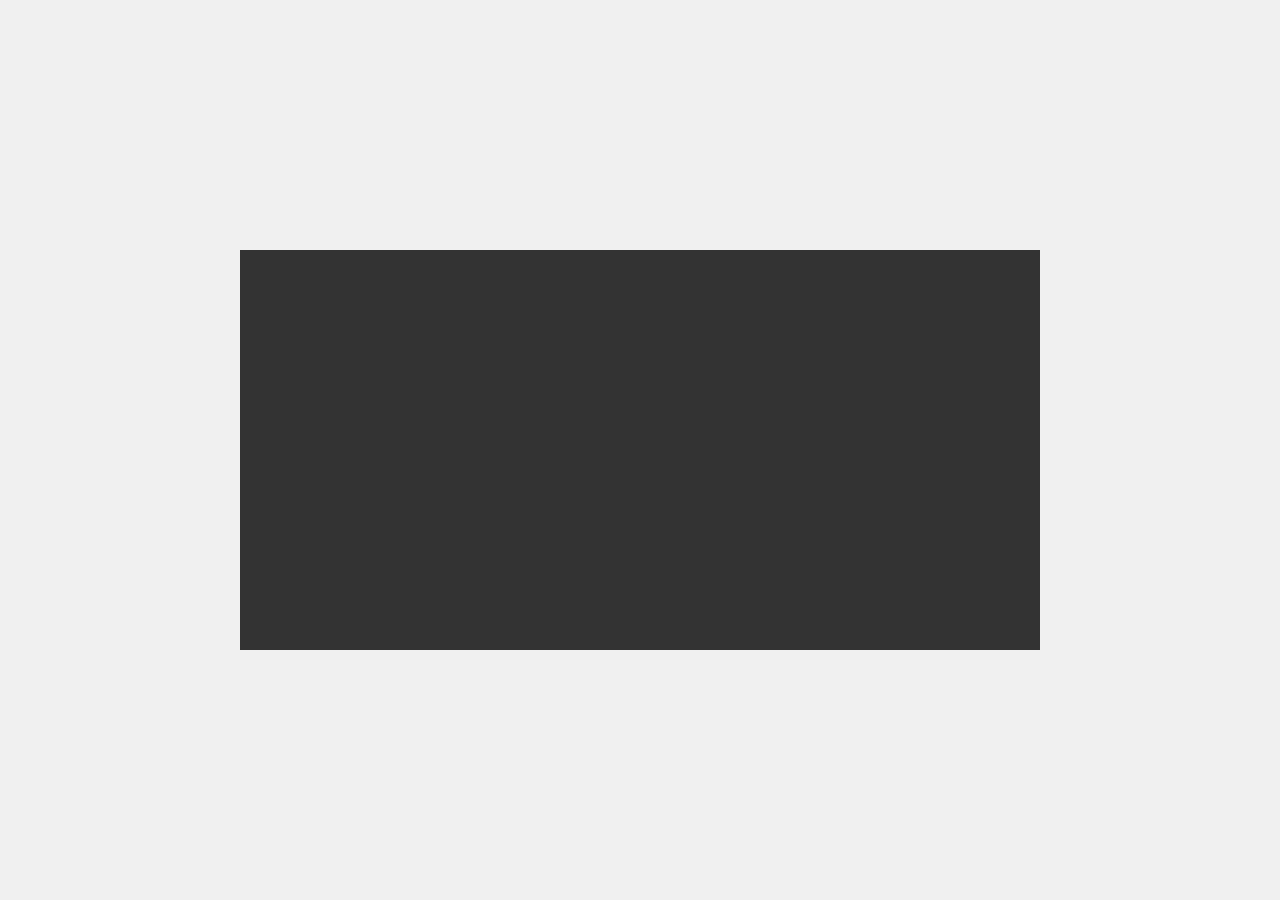
==== game/index.html @ 0fbe3abe "feat: criação index.html, styles.css e game.js com a versão inicial" ====
<!DOCTYPE html>
<html lang="pt-br">
<head>
    <meta charset="UTF-8">
    <meta name="viewport" content="width=device-width, initial-scale=1.0">
    <title>Jogo de Desviar de Obstáculos</title>
    <link rel="stylesheet" href="styles.css">
</head>

<body>
    <div id="game-area">
        <div id="player"></div>
    </div>
    <script src="game.js"></script>
</body>

</html>
---- game/styles.css ----
body, html {
    margin: 0;
    padding: 0;
    height: 100%;
    display: flex;
    justify-content: center;
    align-items: center;
    background-color: #f0f0f0;
}

#game-area {
    width: 800px;
    height: 400px;
    background-color: #333;
    position: relative;
    overflow: hidden;
}
#player, .obstacle {
    image-rendering: pixelated; /* Deixa a textura com aparência de pixel art */
    border-radius: 0; /* Remove arredondamento */
    box-shadow: 2px 2px 0px black; /* Dá um efeito de pixel */
}



.obstacle {
    width: 30px;
    height: 30px;
    background-color: blue;
    position: absolute;
}
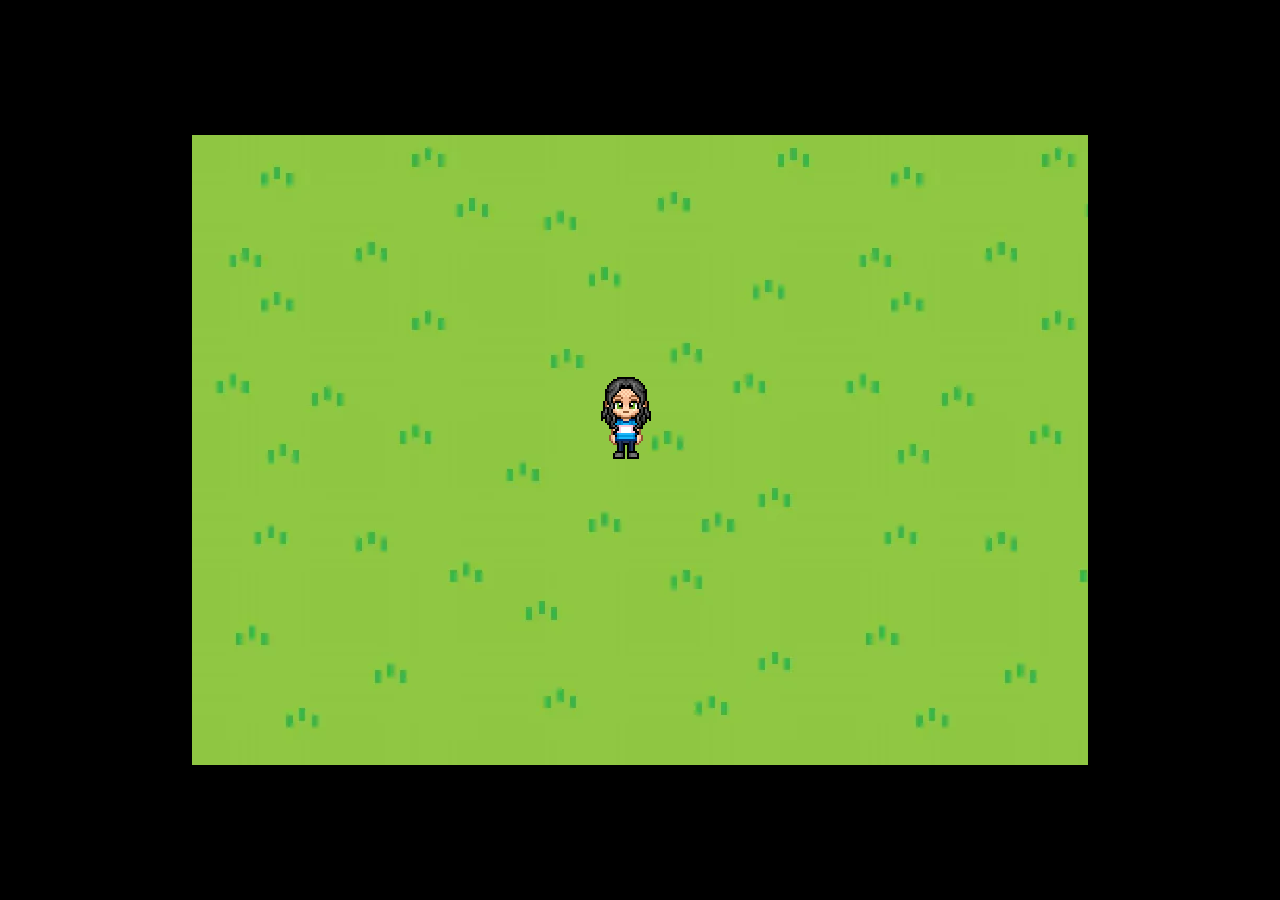
==== commit 470799ce: "feat: adição de assets de fundo, jogador e obstáculos" ====
--- a/game/index.html
+++ b/game/index.html
@@ -9,7 +9,9 @@
 
 <body>
     <div id="game-area">
-        <div id="player"></div>
+        <div id="player">
+            <img src="./assets/avatar (1).png" alt="">
+        </div>
     </div>
     <script src="game.js"></script>
 </body>
--- a/game/styles.css
+++ b/game/styles.css
@@ -1,4 +1,3 @@
-
 body, html {
     margin: 0;
     padding: 0;
@@ -6,27 +5,36 @@
     display: flex;
     justify-content: center;
     align-items: center;
-    background-color: #f0f0f0;
+    background-color: #000;
 }
 
 #game-area {
-    width: 800px;
-    height: 400px;
-    background-color: #333;
+    width: 70vw;
+    height: 70vh;
+    background-image: url('./assets/depositphotos_575075004-stock-illustration-grass-texture-pixel-art-vector.jpg');
+    background-size: contain;  
+    background-repeat: repeat; 
     position: relative;
     overflow: hidden;
-}
-#player, .obstacle {
-    image-rendering: pixelated; /* Deixa a textura com aparência de pixel art */
-    border-radius: 0; /* Remove arredondamento */
-    box-shadow: 2px 2px 0px black; /* Dá um efeito de pixel */
+    image-rendering: pixelated;
 }
 
+#player {
+    width: 100px;
+    height: 100px;
+    position: absolute;
+    bottom: 10px;
+    left: 50%;
+    transform: translateX(-50%);
+}
 
-
+#player img {
+    width: 100%;
+    height: 100%;
+    object-fit: cover;
+}
 .obstacle {
-    width: 30px;
-    height: 30px;
-    background-color: blue;
+    width: 60px;
+    height: 60px;
     position: absolute;
 }
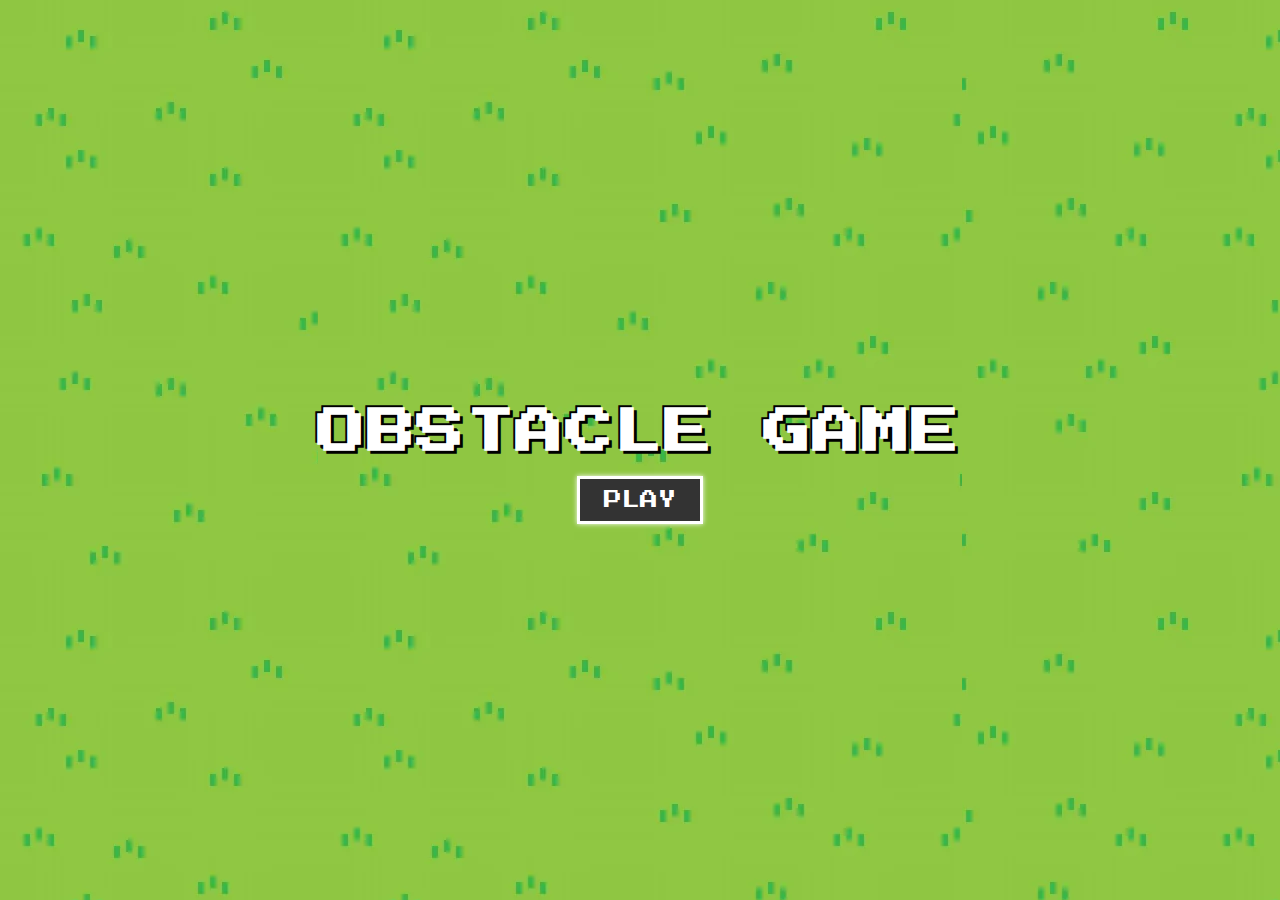
==== commit ff17dd54: "feat: adiciona tela de game over" ====
--- a/game/index.html
+++ b/game/index.html
@@ -1,19 +1,29 @@
 <!DOCTYPE html>
 <html lang="pt-br">
-<head>
-    <meta charset="UTF-8">
-    <meta name="viewport" content="width=device-width, initial-scale=1.0">
-    <title>Jogo de Desviar de Obstáculos</title>
-    <link rel="stylesheet" href="styles.css">
-</head>
-
-<body>
-    <div id="game-area">
-        <div id="player">
-            <img src="./assets/avatar (1).png" alt="">
-        </div>
+  <head>
+    <meta charset="UTF-8" />
+    <meta name="viewport" content="width=device-width, initial-scale=1.0" />
+    <title>Obstacle Game</title>
+    <link rel="preconnect" href="https://fonts.googleapis.com" />
+    <link rel="preconnect" href="https://fonts.gstatic.com" crossorigin />
+    <link
+      href="https://fonts.googleapis.com/css2?family=Press+Start+2P&display=swap"
+      rel="stylesheet"
+    />
+    <link rel="stylesheet" href="styles.css" />
+  </head>
+  <body>
+    <div id="intro">
+      <h1>Obstacle Game</h1>
+      <button id="play-button" class="button">Play</button>
     </div>
-    <script src="game.js"></script>
-</body>
-
+    <script>
+      document
+        .getElementById("play-button")
+        .addEventListener("click", function () {
+          // Aqui você pode redirecionar para a página do jogo
+          window.location.href = "game.html";
+        });
+    </script>
+  </body>
 </html>
--- a/game/styles.css
+++ b/game/styles.css
@@ -5,36 +5,36 @@
     display: flex;
     justify-content: center;
     align-items: center;
-    background-color: #000;
+    background-image: url(./assets/background.jpg);
+    color: white;
+    font-family: "Press Start 2P", serif;
+    text-transform: uppercase; 
+    letter-spacing: 1.5px;
 }
 
-#game-area {
-    width: 70vw;
-    height: 70vh;
-    background-image: url('./assets/depositphotos_575075004-stock-illustration-grass-texture-pixel-art-vector.jpg');
-    background-size: contain;  
-    background-repeat: repeat; 
-    position: relative;
-    overflow: hidden;
-    image-rendering: pixelated;
+#intro {
+    text-align: center;
 }
 
-#player {
-    width: 100px;
-    height: 100px;
-    position: absolute;
-    bottom: 10px;
-    left: 50%;
-    transform: translateX(-50%);
+h1 {
+    font-size: 3rem;
+    margin-bottom: 20px;
+    text-shadow: 3px 3px 0px black, -2px -2px 0px black; 
 }
 
-#player img {
-    width: 100%;
-    height: 100%;
-    object-fit: cover;
+.button {
+    font-family: 'Press Start 2P', sans-serif;
+    background-color: #333;
+    color: white;
+    border: 3px solid #fff;
+    padding: 12px 24px;
+    text-transform: uppercase;
+    font-size: 18px;
+    cursor: pointer;
+    box-shadow: 0 0 5px #fff;
 }
-.obstacle {
-    width: 60px;
-    height: 60px;
-    position: absolute;
+
+.button:hover {
+    background-color: #555;
+    box-shadow: 0 0 10px #fff;
 }
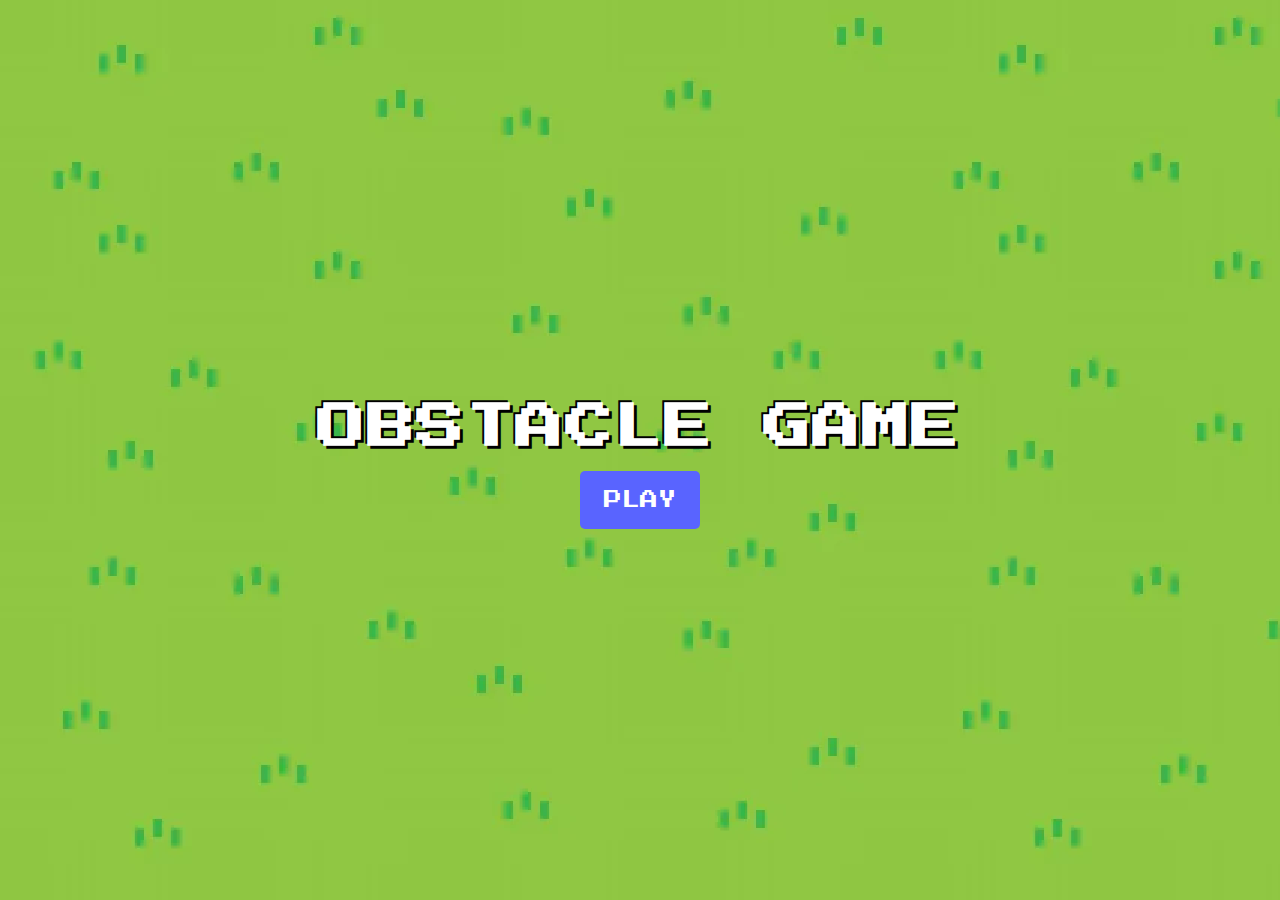
==== commit 8b3042b5: "fix: correção som de botões e estilização" ====
--- a/game/index.html
+++ b/game/index.html
@@ -15,15 +15,18 @@
   <body>
     <div id="intro">
       <h1>Obstacle Game</h1>
-      <button id="play-button" class="button">Play</button>
+      <div class="button">
+        <button id="play-button">Play</button>
+      </div>
     </div>
     <script>
-      document
-        .getElementById("play-button")
-        .addEventListener("click", function () {
-          // Aqui você pode redirecionar para a página do jogo
+      const selectSound = new Audio("./assets/sounds/select.mp3");
+      document.getElementById("play-button").addEventListener("click", () => {
+        selectSound.play().catch(console.error);
+        setTimeout(() => {
           window.location.href = "game.html";
-        });
+        }, 200);
+      });
     </script>
   </body>
 </html>
--- a/game/styles.css
+++ b/game/styles.css
@@ -1,40 +1,42 @@
-body, html {
-    margin: 0;
-    padding: 0;
-    height: 100%;
-    display: flex;
-    justify-content: center;
-    align-items: center;
-    background-image: url(./assets/background.jpg);
-    color: white;
-    font-family: "Press Start 2P", serif;
-    text-transform: uppercase; 
-    letter-spacing: 1.5px;
+body,
+html {
+  margin: 0;
+  padding: 0;
+  width: 100vw;
+  height: 100vh;
+  display: flex;
+  justify-content: center;
+  align-items: center;
+  background-image: url(./assets/background.jpg);
+  background-size: contain;
+  image-rendering: pixelated;
+  color: white;
+  font-family: "Press Start 2P", serif;
+  text-transform: uppercase;
+  letter-spacing: 1.5px;
 }
 
 #intro {
-    text-align: center;
+  text-align: center;
 }
 
 h1 {
-    font-size: 3rem;
-    margin-bottom: 20px;
-    text-shadow: 3px 3px 0px black, -2px -2px 0px black; 
+  font-size: 3rem;
+  margin-bottom: 20px;
+  text-shadow: 3px 3px 0px black, -2px -2px 0px black;
 }
 
-.button {
-    font-family: 'Press Start 2P', sans-serif;
-    background-color: #333;
-    color: white;
-    border: 3px solid #fff;
-    padding: 12px 24px;
-    text-transform: uppercase;
-    font-size: 18px;
-    cursor: pointer;
-    box-shadow: 0 0 5px #fff;
+.button button{
+  font-family: "Press Start 2P", sans-serif;
+  background-color: #5964ff;
+  border: none;
+  border-radius: 5px;
+  color: white;
+  padding: 20px 24px;
+  text-transform: uppercase;
+  font-size: 18px;
+  cursor: pointer;
 }
-
-.button:hover {
-    background-color: #555;
-    box-shadow: 0 0 10px #fff;
+.button button:hover {
+  background-color: #5964ff98;
 }
